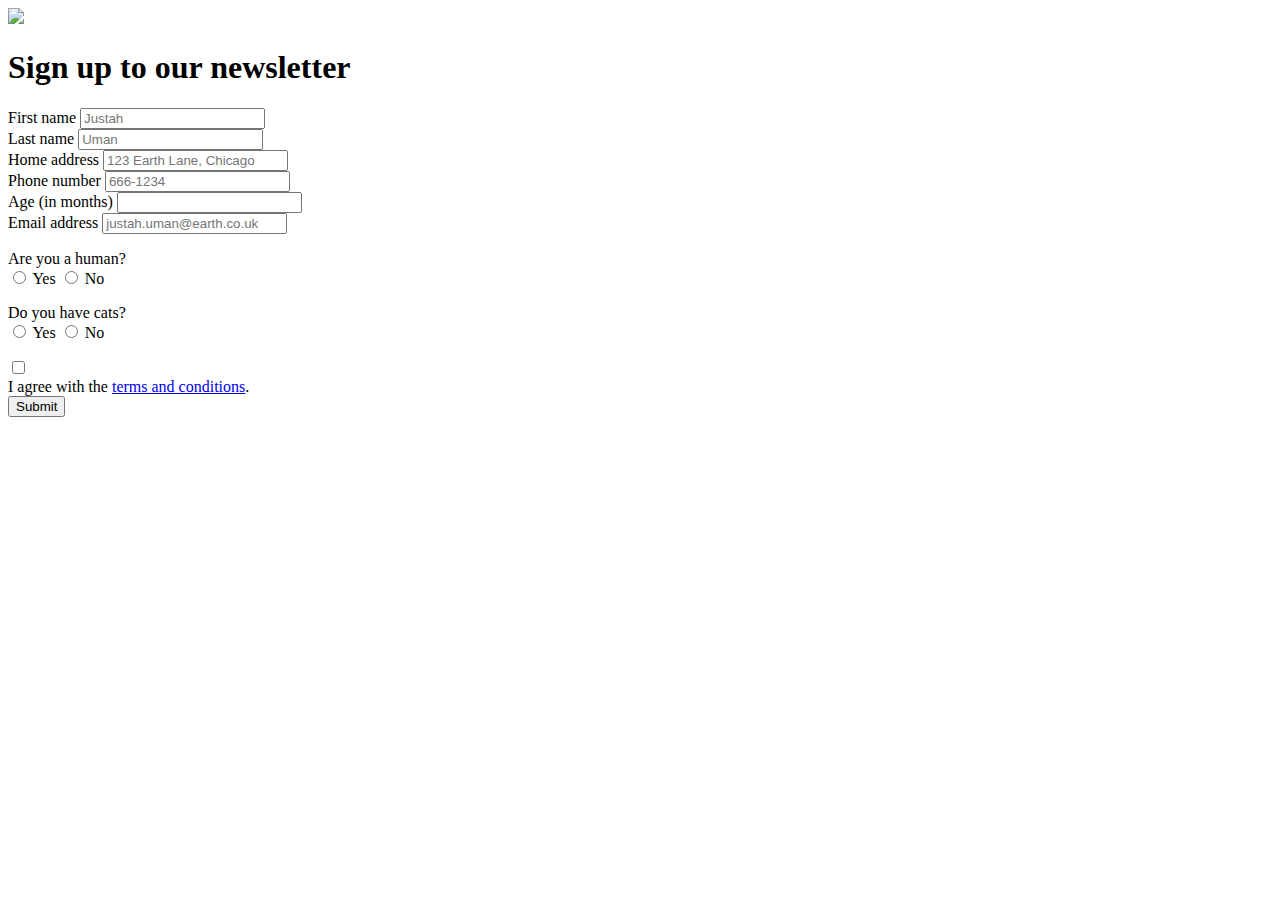
==== newsletter.html @ 3b46ee2d "Create newsletter.html" ====
<!doctype html>
<html lang="en">
<head>
  <meta charset="UTF-8">
  <meta name="viewport" content="width=device-width, initial-scale=1.0">

  <!--fonts-->
  <link rel="preconnect" href="https://fonts.googleapis.com">
<link rel="preconnect" href="https://fonts.gstatic.com" crossorigin>
<link href="https://fonts.googleapis.com/css2?family=Noto+Sans+Linear+B&family=Play&family=Press+Start+2P&display=swap" rel="stylesheet">

  <link href="../dist/output.css" rel="stylesheet">

  <title>Newsletter - Human website</title>
</head>
<!--header-->
<body class="bg-col6 text-col4 font-play px-6 pt-8">
    <a href="/src/index.html">
    <img src="/logo.png" class="absolute object-contain pr-6 md:pr-0 h-24 w-24 md:h-40 md:w-40">
    </a>
    <h1 class="flex items-center justify-center md:text-3xl text-2xl sm:pb-8 pt-8 pl-12 pb-8 md:pl-0 text-col5">Sign up to our newsletter</h1>
<form>
    <!--name, address, number-->
    <div class="grid gap-6 mb-6 md:grid-cols-2 sm:pt-20">
        <div>
            <label for="first_name" class="block mb-2 text-sm md:text-lg">First name</label>
            <input type="text" id="first_name" class="bg-col2 border border-col1 text-sm md:text-lg rounded-lg focus:ring-col1 focus:border-col1 block w-full p-2.5" placeholder="Justah" required>
        </div>
        <div>
            <label for="last_name" class="block mb-2 text-sm md:text-lg">Last name</label>
            <input type="text" id="last_name" class="bg-col2 border border-col1 text-sm md:text-lg rounded-lg focus:ring-col1 focus:border-col1 block w-full p-2.5" placeholder="Uman" required>
        </div>
        <div>
            <label for="address" class="block mb-2 text-sm md:text-lg">Home address</label>
            <input type="text" id="address" class="bg-col2 border border-col1 text-sm md:text-lg rounded-lg focus:ring-col1 focus:border-col1 block w-full p-2.5" placeholder="123 Earth Lane, Chicago" required>
        </div>  
        <div>
            <label for="phone" class="block mb-2 text-sm md:text-lg">Phone number</label>
            <input type="tel" id="phone" min="1" class="bg-col2 border border-col1 text-sm md:text-lg rounded-lg focus:ring-col1 focus:border-col1 block w-full p-2.5 eholder-gray-400" placeholder="666-1234" pattern="[0-9]{7}" required>
        </div>
        <div>
            <label for="age" class="block mb-2 text-sm md:text-lg">Age (in months)</label>
            <input type="number" id="age" class="bg-col2 border border-col1 text-sm md:text-lg rounded-lg focus:ring-col1 focus:border-col1 block w-full p-2.5" placeholder="" required>
        </div>
        <div>
            <label for="email" class="block mb-2 text-sm md:text-lg">Email address</label>
        <input type="email" id="email" class="bg-col2 border border-col1 text-sm md:text-lg rounded-lg focus:ring-col1 focus:border-col1 block w-full p-2.5" placeholder="justah.uman@earth.co.uk" required>
        </div>
    </div>
    <div class="flex justify-around pt-4 pb-8">
    <!--are you human?-->
        <div class="basis-1/2">
    <p class="text-sm md:text-lg rounded-lg text-center">Are you a human?
        <br>
        <input id="human" type="radio" value="yes" name="human" class="w-4 h-4 text-col1 bg-col1 border-col1 focus:ring-col1">
        <label for="human" class="ml-2 text-sm md:text-lg pr-8">Yes</label>
        <input id="human" type="radio" value="no" name="human" class="w-4 h-4 text-col1 bg-col1 border-col1 focus:ring-col1">
        <label for="human" class="ml-2 text-sm md:text-lg">No</label></p>
        </div>
        <!--do you have cats?-->
        <div class="basis-1/2">
    <p class="text-sm md:text-lg rounded-lg text-center">Do you have cats?
        <br>
        <input id="cats" type="radio" value="yes" name="cats" class="w-4 h-4 text-col1 bg-col1 border-col1 focus:ring-col1">
        <label for="cats" class="ml-2 text-sm md:text-lg pr-8">Yes</label>
        <input id="cats" type="radio" value="no" name="cats" class="w-4 h-4 text-col1 bg-col1 border-col1 focus:ring-col1">
        <label for="cats" class="ml-2 text-sm md:text-lg">No</label></p>
        </div>
    </div>
</div>
    <!--t&c-->
    <div class="flex items-start mb-6">
        <div class="flex items-center h-5">
        <input id="remember" type="checkbox" value="" class="w-4 h-4 border border-emerald-400 bg-emerald-200 focus:ring-3 focus:ring-emerald-700" required>
        </div>
        <label for="remember" class="ml-2 text-sm md:text-lg">I agree with the <a href="#" class="text-col5 hover:underline">terms and conditions</a>.</label>
    </div>
    <!--submit-->
    <button type="submit" class="bg-col5 text-col6 hover:bg-emerald-800 focus:ring-4 focus:outline-none focus:ring-emerald-300 font-medium rounded-lg text-sm md:text-lg w-full sm:w-auto px-5 py-2.5 text-center">Submit</button>
</form>
</body>
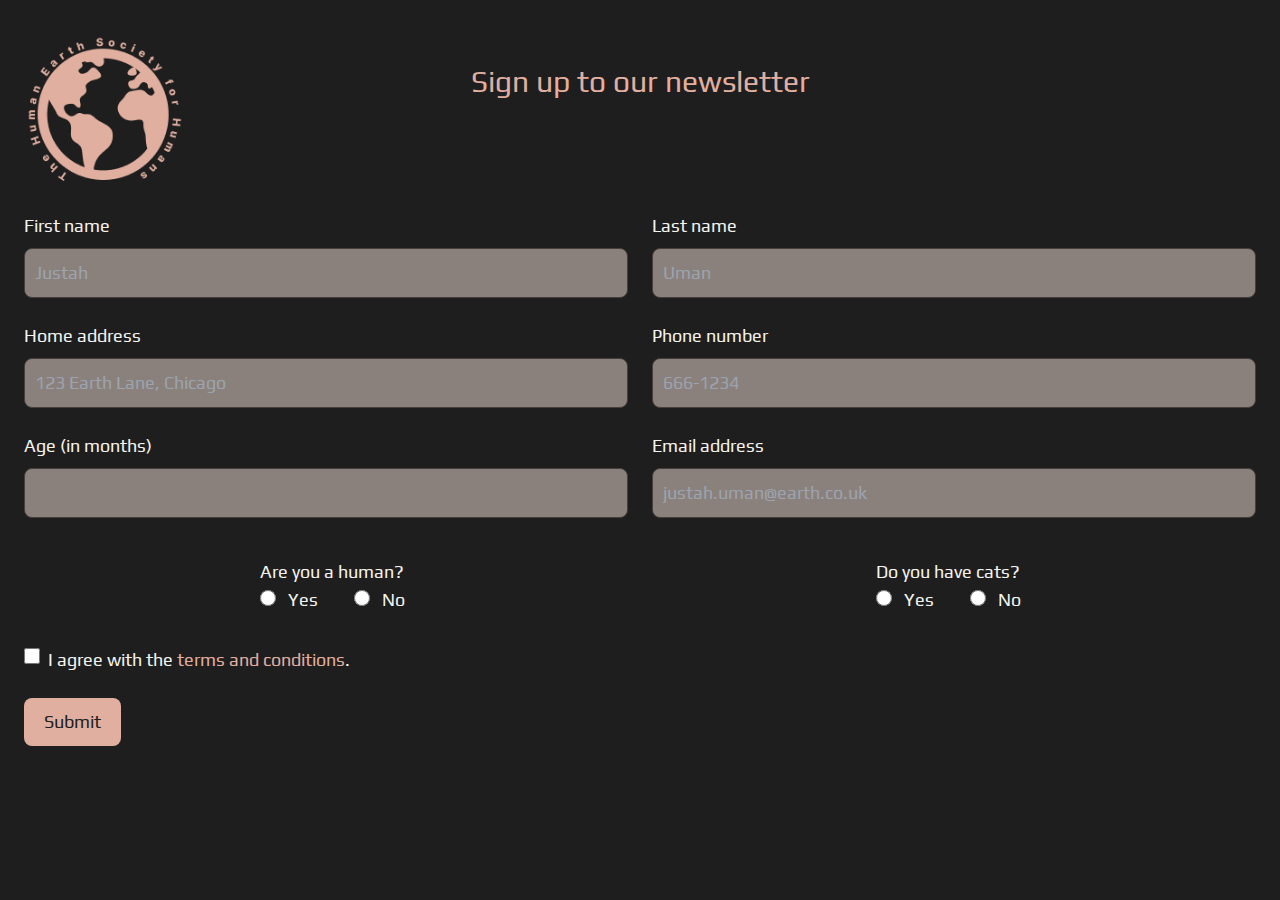
==== commit c9efd9c2: "Update newsletter.html" ====
--- a/newsletter.html
+++ b/newsletter.html
@@ -9,14 +9,14 @@
 <link rel="preconnect" href="https://fonts.gstatic.com" crossorigin>
 <link href="https://fonts.googleapis.com/css2?family=Noto+Sans+Linear+B&family=Play&family=Press+Start+2P&display=swap" rel="stylesheet">
 
-  <link href="../dist/output.css" rel="stylesheet">
+  <link href="output.css" rel="stylesheet">
 
   <title>Newsletter - Human website</title>
 </head>
 <!--header-->
 <body class="bg-col6 text-col4 font-play px-6 pt-8">
-    <a href="/src/index.html">
-    <img src="/logo.png" class="absolute object-contain pr-6 md:pr-0 h-24 w-24 md:h-40 md:w-40">
+    <a href="index.html">
+    <img src="logo.png" class="absolute object-contain pr-6 md:pr-0 h-24 w-24 md:h-40 md:w-40">
     </a>
     <h1 class="flex items-center justify-center md:text-3xl text-2xl sm:pb-8 pt-8 pl-12 pb-8 md:pl-0 text-col5">Sign up to our newsletter</h1>
 <form>
--- a/output.css
+++ b/output.css
@@ -0,0 +1,1197 @@
+/*
+! tailwindcss v3.3.3 | MIT License | https://tailwindcss.com
+*/
+
+/*
+1. Prevent padding and border from affecting element width. (https://github.com/mozdevs/cssremedy/issues/4)
+2. Allow adding a border to an element by just adding a border-width. (https://github.com/tailwindcss/tailwindcss/pull/116)
+*/
+
+*,
+::before,
+::after {
+  box-sizing: border-box;
+  /* 1 */
+  border-width: 0;
+  /* 2 */
+  border-style: solid;
+  /* 2 */
+  border-color: currentColor;
+  /* 2 */
+}
+
+::before,
+::after {
+  --tw-content: '';
+}
+
+/*
+1. Use a consistent sensible line-height in all browsers.
+2. Prevent adjustments of font size after orientation changes in iOS.
+3. Use a more readable tab size.
+4. Use the user's configured `sans` font-family by default.
+5. Use the user's configured `sans` font-feature-settings by default.
+6. Use the user's configured `sans` font-variation-settings by default.
+*/
+
+html {
+  line-height: 1.5;
+  /* 1 */
+  -webkit-text-size-adjust: 100%;
+  /* 2 */
+  -moz-tab-size: 4;
+  /* 3 */
+  -o-tab-size: 4;
+     tab-size: 4;
+  /* 3 */
+  font-family: ui-sans-serif, system-ui, -apple-system, BlinkMacSystemFont, "Segoe UI", Roboto, "Helvetica Neue", Arial, "Noto Sans", sans-serif, "Apple Color Emoji", "Segoe UI Emoji", "Segoe UI Symbol", "Noto Color Emoji";
+  /* 4 */
+  font-feature-settings: normal;
+  /* 5 */
+  font-variation-settings: normal;
+  /* 6 */
+}
+
+/*
+1. Remove the margin in all browsers.
+2. Inherit line-height from `html` so users can set them as a class directly on the `html` element.
+*/
+
+body {
+  margin: 0;
+  /* 1 */
+  line-height: inherit;
+  /* 2 */
+}
+
+/*
+1. Add the correct height in Firefox.
+2. Correct the inheritance of border color in Firefox. (https://bugzilla.mozilla.org/show_bug.cgi?id=190655)
+3. Ensure horizontal rules are visible by default.
+*/
+
+hr {
+  height: 0;
+  /* 1 */
+  color: inherit;
+  /* 2 */
+  border-top-width: 1px;
+  /* 3 */
+}
+
+/*
+Add the correct text decoration in Chrome, Edge, and Safari.
+*/
+
+abbr:where([title]) {
+  -webkit-text-decoration: underline dotted;
+          text-decoration: underline dotted;
+}
+
+/*
+Remove the default font size and weight for headings.
+*/
+
+h1,
+h2,
+h3,
+h4,
+h5,
+h6 {
+  font-size: inherit;
+  font-weight: inherit;
+}
+
+/*
+Reset links to optimize for opt-in styling instead of opt-out.
+*/
+
+a {
+  color: inherit;
+  text-decoration: inherit;
+}
+
+/*
+Add the correct font weight in Edge and Safari.
+*/
+
+b,
+strong {
+  font-weight: bolder;
+}
+
+/*
+1. Use the user's configured `mono` font family by default.
+2. Correct the odd `em` font sizing in all browsers.
+*/
+
+code,
+kbd,
+samp,
+pre {
+  font-family: ui-monospace, SFMono-Regular, Menlo, Monaco, Consolas, "Liberation Mono", "Courier New", monospace;
+  /* 1 */
+  font-size: 1em;
+  /* 2 */
+}
+
+/*
+Add the correct font size in all browsers.
+*/
+
+small {
+  font-size: 80%;
+}
+
+/*
+Prevent `sub` and `sup` elements from affecting the line height in all browsers.
+*/
+
+sub,
+sup {
+  font-size: 75%;
+  line-height: 0;
+  position: relative;
+  vertical-align: baseline;
+}
+
+sub {
+  bottom: -0.25em;
+}
+
+sup {
+  top: -0.5em;
+}
+
+/*
+1. Remove text indentation from table contents in Chrome and Safari. (https://bugs.chromium.org/p/chromium/issues/detail?id=999088, https://bugs.webkit.org/show_bug.cgi?id=201297)
+2. Correct table border color inheritance in all Chrome and Safari. (https://bugs.chromium.org/p/chromium/issues/detail?id=935729, https://bugs.webkit.org/show_bug.cgi?id=195016)
+3. Remove gaps between table borders by default.
+*/
+
+table {
+  text-indent: 0;
+  /* 1 */
+  border-color: inherit;
+  /* 2 */
+  border-collapse: collapse;
+  /* 3 */
+}
+
+/*
+1. Change the font styles in all browsers.
+2. Remove the margin in Firefox and Safari.
+3. Remove default padding in all browsers.
+*/
+
+button,
+input,
+optgroup,
+select,
+textarea {
+  font-family: inherit;
+  /* 1 */
+  font-feature-settings: inherit;
+  /* 1 */
+  font-variation-settings: inherit;
+  /* 1 */
+  font-size: 100%;
+  /* 1 */
+  font-weight: inherit;
+  /* 1 */
+  line-height: inherit;
+  /* 1 */
+  color: inherit;
+  /* 1 */
+  margin: 0;
+  /* 2 */
+  padding: 0;
+  /* 3 */
+}
+
+/*
+Remove the inheritance of text transform in Edge and Firefox.
+*/
+
+button,
+select {
+  text-transform: none;
+}
+
+/*
+1. Correct the inability to style clickable types in iOS and Safari.
+2. Remove default button styles.
+*/
+
+button,
+[type='button'],
+[type='reset'],
+[type='submit'] {
+  -webkit-appearance: button;
+  /* 1 */
+  background-color: transparent;
+  /* 2 */
+  background-image: none;
+  /* 2 */
+}
+
+/*
+Use the modern Firefox focus style for all focusable elements.
+*/
+
+:-moz-focusring {
+  outline: auto;
+}
+
+/*
+Remove the additional `:invalid` styles in Firefox. (https://github.com/mozilla/gecko-dev/blob/2f9eacd9d3d995c937b4251a5557d95d494c9be1/layout/style/res/forms.css#L728-L737)
+*/
+
+:-moz-ui-invalid {
+  box-shadow: none;
+}
+
+/*
+Add the correct vertical alignment in Chrome and Firefox.
+*/
+
+progress {
+  vertical-align: baseline;
+}
+
+/*
+Correct the cursor style of increment and decrement buttons in Safari.
+*/
+
+::-webkit-inner-spin-button,
+::-webkit-outer-spin-button {
+  height: auto;
+}
+
+/*
+1. Correct the odd appearance in Chrome and Safari.
+2. Correct the outline style in Safari.
+*/
+
+[type='search'] {
+  -webkit-appearance: textfield;
+  /* 1 */
+  outline-offset: -2px;
+  /* 2 */
+}
+
+/*
+Remove the inner padding in Chrome and Safari on macOS.
+*/
+
+::-webkit-search-decoration {
+  -webkit-appearance: none;
+}
+
+/*
+1. Correct the inability to style clickable types in iOS and Safari.
+2. Change font properties to `inherit` in Safari.
+*/
+
+::-webkit-file-upload-button {
+  -webkit-appearance: button;
+  /* 1 */
+  font: inherit;
+  /* 2 */
+}
+
+/*
+Add the correct display in Chrome and Safari.
+*/
+
+summary {
+  display: list-item;
+}
+
+/*
+Removes the default spacing and border for appropriate elements.
+*/
+
+blockquote,
+dl,
+dd,
+h1,
+h2,
+h3,
+h4,
+h5,
+h6,
+hr,
+figure,
+p,
+pre {
+  margin: 0;
+}
+
+fieldset {
+  margin: 0;
+  padding: 0;
+}
+
+legend {
+  padding: 0;
+}
+
+ol,
+ul,
+menu {
+  list-style: none;
+  margin: 0;
+  padding: 0;
+}
+
+/*
+Reset default styling for dialogs.
+*/
+
+dialog {
+  padding: 0;
+}
+
+/*
+Prevent resizing textareas horizontally by default.
+*/
+
+textarea {
+  resize: vertical;
+}
+
+/*
+1. Reset the default placeholder opacity in Firefox. (https://github.com/tailwindlabs/tailwindcss/issues/3300)
+2. Set the default placeholder color to the user's configured gray 400 color.
+*/
+
+input::-moz-placeholder, textarea::-moz-placeholder {
+  opacity: 1;
+  /* 1 */
+  color: #9ca3af;
+  /* 2 */
+}
+
+input::placeholder,
+textarea::placeholder {
+  opacity: 1;
+  /* 1 */
+  color: #9ca3af;
+  /* 2 */
+}
+
+/*
+Set the default cursor for buttons.
+*/
+
+button,
+[role="button"] {
+  cursor: pointer;
+}
+
+/*
+Make sure disabled buttons don't get the pointer cursor.
+*/
+
+:disabled {
+  cursor: default;
+}
+
+/*
+1. Make replaced elements `display: block` by default. (https://github.com/mozdevs/cssremedy/issues/14)
+2. Add `vertical-align: middle` to align replaced elements more sensibly by default. (https://github.com/jensimmons/cssremedy/issues/14#issuecomment-634934210)
+   This can trigger a poorly considered lint error in some tools but is included by design.
+*/
+
+img,
+svg,
+video,
+canvas,
+audio,
+iframe,
+embed,
+object {
+  display: block;
+  /* 1 */
+  vertical-align: middle;
+  /* 2 */
+}
+
+/*
+Constrain images and videos to the parent width and preserve their intrinsic aspect ratio. (https://github.com/mozdevs/cssremedy/issues/14)
+*/
+
+img,
+video {
+  max-width: 100%;
+  height: auto;
+}
+
+/* Make elements with the HTML hidden attribute stay hidden by default */
+
+[hidden] {
+  display: none;
+}
+
+*, ::before, ::after {
+  --tw-border-spacing-x: 0;
+  --tw-border-spacing-y: 0;
+  --tw-translate-x: 0;
+  --tw-translate-y: 0;
+  --tw-rotate: 0;
+  --tw-skew-x: 0;
+  --tw-skew-y: 0;
+  --tw-scale-x: 1;
+  --tw-scale-y: 1;
+  --tw-pan-x:  ;
+  --tw-pan-y:  ;
+  --tw-pinch-zoom:  ;
+  --tw-scroll-snap-strictness: proximity;
+  --tw-gradient-from-position:  ;
+  --tw-gradient-via-position:  ;
+  --tw-gradient-to-position:  ;
+  --tw-ordinal:  ;
+  --tw-slashed-zero:  ;
+  --tw-numeric-figure:  ;
+  --tw-numeric-spacing:  ;
+  --tw-numeric-fraction:  ;
+  --tw-ring-inset:  ;
+  --tw-ring-offset-width: 0px;
+  --tw-ring-offset-color: #fff;
+  --tw-ring-color: rgb(59 130 246 / 0.5);
+  --tw-ring-offset-shadow: 0 0 #0000;
+  --tw-ring-shadow: 0 0 #0000;
+  --tw-shadow: 0 0 #0000;
+  --tw-shadow-colored: 0 0 #0000;
+  --tw-blur:  ;
+  --tw-brightness:  ;
+  --tw-contrast:  ;
+  --tw-grayscale:  ;
+  --tw-hue-rotate:  ;
+  --tw-invert:  ;
+  --tw-saturate:  ;
+  --tw-sepia:  ;
+  --tw-drop-shadow:  ;
+  --tw-backdrop-blur:  ;
+  --tw-backdrop-brightness:  ;
+  --tw-backdrop-contrast:  ;
+  --tw-backdrop-grayscale:  ;
+  --tw-backdrop-hue-rotate:  ;
+  --tw-backdrop-invert:  ;
+  --tw-backdrop-opacity:  ;
+  --tw-backdrop-saturate:  ;
+  --tw-backdrop-sepia:  ;
+}
+
+::backdrop {
+  --tw-border-spacing-x: 0;
+  --tw-border-spacing-y: 0;
+  --tw-translate-x: 0;
+  --tw-translate-y: 0;
+  --tw-rotate: 0;
+  --tw-skew-x: 0;
+  --tw-skew-y: 0;
+  --tw-scale-x: 1;
+  --tw-scale-y: 1;
+  --tw-pan-x:  ;
+  --tw-pan-y:  ;
+  --tw-pinch-zoom:  ;
+  --tw-scroll-snap-strictness: proximity;
+  --tw-gradient-from-position:  ;
+  --tw-gradient-via-position:  ;
+  --tw-gradient-to-position:  ;
+  --tw-ordinal:  ;
+  --tw-slashed-zero:  ;
+  --tw-numeric-figure:  ;
+  --tw-numeric-spacing:  ;
+  --tw-numeric-fraction:  ;
+  --tw-ring-inset:  ;
+  --tw-ring-offset-width: 0px;
+  --tw-ring-offset-color: #fff;
+  --tw-ring-color: rgb(59 130 246 / 0.5);
+  --tw-ring-offset-shadow: 0 0 #0000;
+  --tw-ring-shadow: 0 0 #0000;
+  --tw-shadow: 0 0 #0000;
+  --tw-shadow-colored: 0 0 #0000;
+  --tw-blur:  ;
+  --tw-brightness:  ;
+  --tw-contrast:  ;
+  --tw-grayscale:  ;
+  --tw-hue-rotate:  ;
+  --tw-invert:  ;
+  --tw-saturate:  ;
+  --tw-sepia:  ;
+  --tw-drop-shadow:  ;
+  --tw-backdrop-blur:  ;
+  --tw-backdrop-brightness:  ;
+  --tw-backdrop-contrast:  ;
+  --tw-backdrop-grayscale:  ;
+  --tw-backdrop-hue-rotate:  ;
+  --tw-backdrop-invert:  ;
+  --tw-backdrop-opacity:  ;
+  --tw-backdrop-saturate:  ;
+  --tw-backdrop-sepia:  ;
+}
+
+.absolute {
+  position: absolute;
+}
+
+.sticky {
+  position: sticky;
+}
+
+.bottom-0 {
+  bottom: 0px;
+}
+
+.mx-auto {
+  margin-left: auto;
+  margin-right: auto;
+}
+
+.-mt-12 {
+  margin-top: -3rem;
+}
+
+.mb-2 {
+  margin-bottom: 0.5rem;
+}
+
+.mb-4 {
+  margin-bottom: 1rem;
+}
+
+.mb-6 {
+  margin-bottom: 1.5rem;
+}
+
+.ml-2 {
+  margin-left: 0.5rem;
+}
+
+.mt-10 {
+  margin-top: 2.5rem;
+}
+
+.mt-4 {
+  margin-top: 1rem;
+}
+
+.mt-8 {
+  margin-top: 2rem;
+}
+
+.block {
+  display: block;
+}
+
+.inline-block {
+  display: inline-block;
+}
+
+.flex {
+  display: flex;
+}
+
+.grid {
+  display: grid;
+}
+
+.h-10 {
+  height: 2.5rem;
+}
+
+.h-28 {
+  height: 7rem;
+}
+
+.h-32 {
+  height: 8rem;
+}
+
+.h-4 {
+  height: 1rem;
+}
+
+.h-40 {
+  height: 10rem;
+}
+
+.h-5 {
+  height: 1.25rem;
+}
+
+.h-7 {
+  height: 1.75rem;
+}
+
+.h-16 {
+  height: 4rem;
+}
+
+.h-24 {
+  height: 6rem;
+}
+
+.w-10 {
+  width: 2.5rem;
+}
+
+.w-24 {
+  width: 6rem;
+}
+
+.w-32 {
+  width: 8rem;
+}
+
+.w-4 {
+  width: 1rem;
+}
+
+.w-40 {
+  width: 10rem;
+}
+
+.w-7 {
+  width: 1.75rem;
+}
+
+.w-full {
+  width: 100%;
+}
+
+.w-20 {
+  width: 5rem;
+}
+
+.w-16 {
+  width: 4rem;
+}
+
+.max-w-2xl {
+  max-width: 42rem;
+}
+
+.max-w-lg {
+  max-width: 32rem;
+}
+
+.max-w-sm {
+  max-width: 24rem;
+}
+
+.basis-1\/2 {
+  flex-basis: 50%;
+}
+
+.basis-1 {
+  flex-basis: 0.25rem;
+}
+
+.basis-1\/4 {
+  flex-basis: 25%;
+}
+
+.basis-3\/4 {
+  flex-basis: 75%;
+}
+
+.flex-row {
+  flex-direction: row;
+}
+
+.items-start {
+  align-items: flex-start;
+}
+
+.items-end {
+  align-items: flex-end;
+}
+
+.items-center {
+  align-items: center;
+}
+
+.justify-center {
+  justify-content: center;
+}
+
+.justify-between {
+  justify-content: space-between;
+}
+
+.justify-around {
+  justify-content: space-around;
+}
+
+.gap-6 {
+  gap: 1.5rem;
+}
+
+.gap-1 {
+  gap: 0.25rem;
+}
+
+.overflow-hidden {
+  overflow: hidden;
+}
+
+.rounded-full {
+  border-radius: 9999px;
+}
+
+.rounded-lg {
+  border-radius: 0.5rem;
+}
+
+.rounded-t-lg {
+  border-top-left-radius: 0.5rem;
+  border-top-right-radius: 0.5rem;
+}
+
+.border {
+  border-width: 1px;
+}
+
+.border-2 {
+  border-width: 2px;
+}
+
+.border-col3 {
+  --tw-border-opacity: 1;
+  border-color: rgb(188 184 177 / var(--tw-border-opacity));
+}
+
+.border-col1 {
+  --tw-border-opacity: 1;
+  border-color: rgb(70 63 58 / var(--tw-border-opacity));
+}
+
+.bg-col6 {
+  --tw-bg-opacity: 1;
+  background-color: rgb(30 30 30 / var(--tw-bg-opacity));
+}
+
+.bg-col1 {
+  --tw-bg-opacity: 1;
+  background-color: rgb(70 63 58 / var(--tw-bg-opacity));
+}
+
+.bg-col2 {
+  --tw-bg-opacity: 1;
+  background-color: rgb(138 129 124 / var(--tw-bg-opacity));
+}
+
+.bg-col5 {
+  --tw-bg-opacity: 1;
+  background-color: rgb(224 175 160 / var(--tw-bg-opacity));
+}
+
+.object-contain {
+  -o-object-fit: contain;
+     object-fit: contain;
+}
+
+.p-2 {
+  padding: 0.5rem;
+}
+
+.p-2\.5 {
+  padding: 0.625rem;
+}
+
+.p-4 {
+  padding: 1rem;
+}
+
+.p-6 {
+  padding: 1.5rem;
+}
+
+.px-5 {
+  padding-left: 1.25rem;
+  padding-right: 1.25rem;
+}
+
+.px-6 {
+  padding-left: 1.5rem;
+  padding-right: 1.5rem;
+}
+
+.py-2 {
+  padding-top: 0.5rem;
+  padding-bottom: 0.5rem;
+}
+
+.py-2\.5 {
+  padding-top: 0.625rem;
+  padding-bottom: 0.625rem;
+}
+
+.py-6 {
+  padding-top: 1.5rem;
+  padding-bottom: 1.5rem;
+}
+
+.pb-8 {
+  padding-bottom: 2rem;
+}
+
+.pl-1 {
+  padding-left: 0.25rem;
+}
+
+.pl-40 {
+  padding-left: 10rem;
+}
+
+.pr-1 {
+  padding-right: 0.25rem;
+}
+
+.pr-2 {
+  padding-right: 0.5rem;
+}
+
+.pt-1 {
+  padding-top: 0.25rem;
+}
+
+.pt-10 {
+  padding-top: 2.5rem;
+}
+
+.pt-4 {
+  padding-top: 1rem;
+}
+
+.pt-8 {
+  padding-top: 2rem;
+}
+
+.pt-16 {
+  padding-top: 4rem;
+}
+
+.pb-1 {
+  padding-bottom: 0.25rem;
+}
+
+.pl-6 {
+  padding-left: 1.5rem;
+}
+
+.pr-6 {
+  padding-right: 1.5rem;
+}
+
+.pb-6 {
+  padding-bottom: 1.5rem;
+}
+
+.pb-24 {
+  padding-bottom: 6rem;
+}
+
+.pl-8 {
+  padding-left: 2rem;
+}
+
+.pl-12 {
+  padding-left: 3rem;
+}
+
+.pb-4 {
+  padding-bottom: 1rem;
+}
+
+.pl-4 {
+  padding-left: 1rem;
+}
+
+.pr-8 {
+  padding-right: 2rem;
+}
+
+.text-center {
+  text-align: center;
+}
+
+.text-justify {
+  text-align: justify;
+}
+
+.align-baseline {
+  vertical-align: baseline;
+}
+
+.font-play {
+  font-family: Play;
+}
+
+.font-press-start {
+  font-family: "Press Start 2p";
+}
+
+.text-2xl {
+  font-size: 1.5rem;
+  line-height: 2rem;
+}
+
+.text-3xl {
+  font-size: 1.875rem;
+  line-height: 2.25rem;
+}
+
+.text-sm {
+  font-size: 0.875rem;
+  line-height: 1.25rem;
+}
+
+.font-bold {
+  font-weight: 700;
+}
+
+.font-medium {
+  font-weight: 500;
+}
+
+.font-semibold {
+  font-weight: 600;
+}
+
+.font-extrabold {
+  font-weight: 800;
+}
+
+.text-col4 {
+  --tw-text-opacity: 1;
+  color: rgb(244 243 238 / var(--tw-text-opacity));
+}
+
+.text-col2 {
+  --tw-text-opacity: 1;
+  color: rgb(138 129 124 / var(--tw-text-opacity));
+}
+
+.text-col5 {
+  --tw-text-opacity: 1;
+  color: rgb(224 175 160 / var(--tw-text-opacity));
+}
+
+.text-col1 {
+  --tw-text-opacity: 1;
+  color: rgb(70 63 58 / var(--tw-text-opacity));
+}
+
+.text-col6 {
+  --tw-text-opacity: 1;
+  color: rgb(30 30 30 / var(--tw-text-opacity));
+}
+
+.underline {
+  text-decoration-line: underline;
+}
+
+.hover\:underline:hover {
+  text-decoration-line: underline;
+}
+
+.focus\:border-col5:focus {
+  --tw-border-opacity: 1;
+  border-color: rgb(224 175 160 / var(--tw-border-opacity));
+}
+
+.focus\:border-col1:focus {
+  --tw-border-opacity: 1;
+  border-color: rgb(70 63 58 / var(--tw-border-opacity));
+}
+
+.focus\:outline-none:focus {
+  outline: 2px solid transparent;
+  outline-offset: 2px;
+}
+
+.focus\:ring-4:focus {
+  --tw-ring-offset-shadow: var(--tw-ring-inset) 0 0 0 var(--tw-ring-offset-width) var(--tw-ring-offset-color);
+  --tw-ring-shadow: var(--tw-ring-inset) 0 0 0 calc(4px + var(--tw-ring-offset-width)) var(--tw-ring-color);
+  box-shadow: var(--tw-ring-offset-shadow), var(--tw-ring-shadow), var(--tw-shadow, 0 0 #0000);
+}
+
+.focus\:ring-col1:focus {
+  --tw-ring-opacity: 1;
+  --tw-ring-color: rgb(70 63 58 / var(--tw-ring-opacity));
+}
+
+@media (min-width: 434px) {
+  .sm\:h-20 {
+    height: 5rem;
+  }
+
+  .sm\:h-10 {
+    height: 2.5rem;
+  }
+
+  .sm\:h-12 {
+    height: 3rem;
+  }
+
+  .sm\:w-auto {
+    width: auto;
+  }
+
+  .sm\:w-20 {
+    width: 5rem;
+  }
+
+  .sm\:w-10 {
+    width: 2.5rem;
+  }
+
+  .sm\:w-12 {
+    width: 3rem;
+  }
+
+  .sm\:pb-8 {
+    padding-bottom: 2rem;
+  }
+
+  .sm\:pt-20 {
+    padding-top: 5rem;
+  }
+
+  .sm\:pr-0 {
+    padding-right: 0px;
+  }
+}
+
+@media (min-width: 768px) {
+  .md\:mb-12 {
+    margin-bottom: 3rem;
+  }
+
+  .md\:mb-4 {
+    margin-bottom: 1rem;
+  }
+
+  .md\:h-20 {
+    height: 5rem;
+  }
+
+  .md\:h-40 {
+    height: 10rem;
+  }
+
+  .md\:w-20 {
+    width: 5rem;
+  }
+
+  .md\:w-40 {
+    width: 10rem;
+  }
+
+  .md\:max-w-xl {
+    max-width: 36rem;
+  }
+
+  .md\:max-w-2xl {
+    max-width: 42rem;
+  }
+
+  .md\:max-w-\[700px\] {
+    max-width: 700px;
+  }
+
+  .md\:grid-cols-2 {
+    grid-template-columns: repeat(2, minmax(0, 1fr));
+  }
+
+  .md\:grid-cols-3 {
+    grid-template-columns: repeat(3, minmax(0, 1fr));
+  }
+
+  .md\:pb-0 {
+    padding-bottom: 0px;
+  }
+
+  .md\:pl-0 {
+    padding-left: 0px;
+  }
+
+  .md\:pl-6 {
+    padding-left: 1.5rem;
+  }
+
+  .md\:pr-6 {
+    padding-right: 1.5rem;
+  }
+
+  .md\:pt-6 {
+    padding-top: 1.5rem;
+  }
+
+  .md\:pt-5 {
+    padding-top: 1.25rem;
+  }
+
+  .md\:pt-4 {
+    padding-top: 1rem;
+  }
+
+  .md\:pb-4 {
+    padding-bottom: 1rem;
+  }
+
+  .md\:pr-0 {
+    padding-right: 0px;
+  }
+
+  .md\:pb-8 {
+    padding-bottom: 2rem;
+  }
+
+  .md\:pt-16 {
+    padding-top: 4rem;
+  }
+
+  .md\:pt-20 {
+    padding-top: 5rem;
+  }
+
+  .md\:text-3xl {
+    font-size: 1.875rem;
+    line-height: 2.25rem;
+  }
+
+  .md\:text-lg {
+    font-size: 1.125rem;
+    line-height: 1.75rem;
+  }
+
+  .md\:text-xl {
+    font-size: 1.25rem;
+    line-height: 1.75rem;
+  }
+}
+
+@media (min-width: 1024px) {
+  .lg\:max-w-3xl {
+    max-width: 48rem;
+  }
+
+  .lg\:whitespace-nowrap {
+    white-space: nowrap;
+  }
+
+  .lg\:text-left {
+    text-align: left;
+  }
+
+  .lg\:text-4xl {
+    font-size: 2.25rem;
+    line-height: 2.5rem;
+  }
+}
